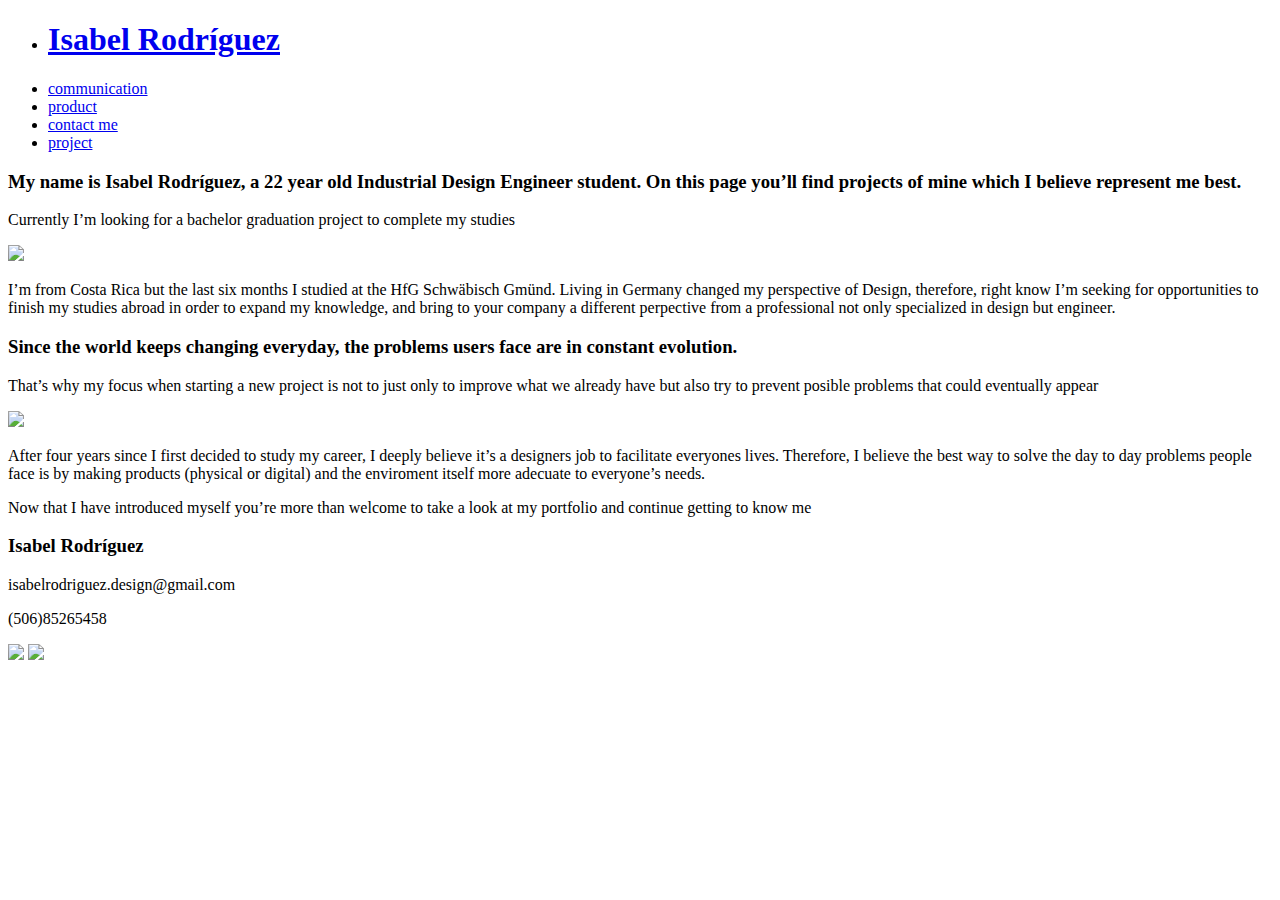
==== index.html @ dc664c06 "cree las paginas" ====
<!DOCTYPE html>
<html lang="en">
  <head>
    <meta charset="UTF-8" />
    <meta http-equiv="X-UA-Compatible" content="IE=edge" />
    <meta name="viewport" content="width=device-width, initial-scale=1.0" />
    <link rel="stylesheet" href="css/style.css" />
    <link
      href="https://fonts.googleapis.com/css2?family=Libre+Franklin&family=Nunito&display=swap"
      rel="stylesheet"
    />
    <title>Isabel Rodríguez</title>
  </head>
  <body>
    <header class="header_box">
      <nav class="header_box">
        <ul>
          <li>
            <a href="index.html"><h1>Isabel Rodríguez</h1></a>
          </li>
          <li>
            <a href="pages/communication.html"><span>communication</span></a>
          </li>
          <li>
            <a href="pages/product.html"><span>product</span></a>
          </li>
          <li>
            <a href="pages/contactme.html"><span>contact me</span></a>
          </li>
          <li>
            <a href="pages/project.html"><span>project</span></a>
          </li>
        </ul>
      </nav>
    </header>
    <main>
      <section class="introduction_box">
        <h3 class="introduction_h2">
          My name is Isabel Rodríguez, a 22 year old Industrial Design Engineer
          student. On this page you’ll find projects of mine which I believe
          represent me best.
        </h3>
        <p class="introduction_p">
          Currently I’m looking for a bachelor graduation project to complete my
          studies
        </p>
      </section>
      <div class="section_a_box">
        <section class="image_a">
          <img src="imagenes/foto_berlin.jpg" class="foto_paisaje1" />
        </section>
        <section>
          <p>
            I’m from Costa Rica but the last six months I studied at the HfG
            Schwäbisch Gmünd. Living in Germany changed my perspective of
            Design, therefore, right know I’m seeking for opportunities to
            finish my studies abroad in order to expand my knowledge, and bring
            to your company a different perpective from a professional not only
            specialized in design but engineer.
          </p>
        </section>
      </div>
      <div class="section_b_box">
        <section>
          <h3>
            Since the world keeps changing everyday, the problems users face are
            in constant evolution.
          </h3>
          <p>
            That’s why my focus when starting a new project is not to just only
            to improve what we already have but also try to prevent posible
            problems that could eventually appear
          </p>
        </section>
      </div>
      <div class="section_c_box">
        <section class="image_c">
          <img src="imagenes/foto_paisaje.JPG" class="foto_paisaje2" />
        </section>
        <section>
          <p>
            After four years since I first decided to study my career, I deeply
            believe it’s a designers job to facilitate everyones lives.
            Therefore, I believe the best way to solve the day to day problems
            people face is by making products (physical or digital) and the
            enviroment itself more adecuate to everyone’s needs.
          </p>
        </section>
        <section>
          <p>
            Now that I have introduced myself you’re more than welcome to take a
            look at my portfolio and continue getting to know me
          </p>
        </section>
      </div>
    </main>
    <footer>
      <div class="footer_box">
        <h3>Isabel Rodríguez</h3>
        <p>isabelrodriguez.design@gmail.com</p>
        <p>(506)85265458</p>
        <section>
          <img src="imagenes/instalogo.png" class="img_footer" />
          <img src="imagenes/linkedin.png" class="img_footer" />
        </section>
      </div>
    </footer>
  </body>
</html>
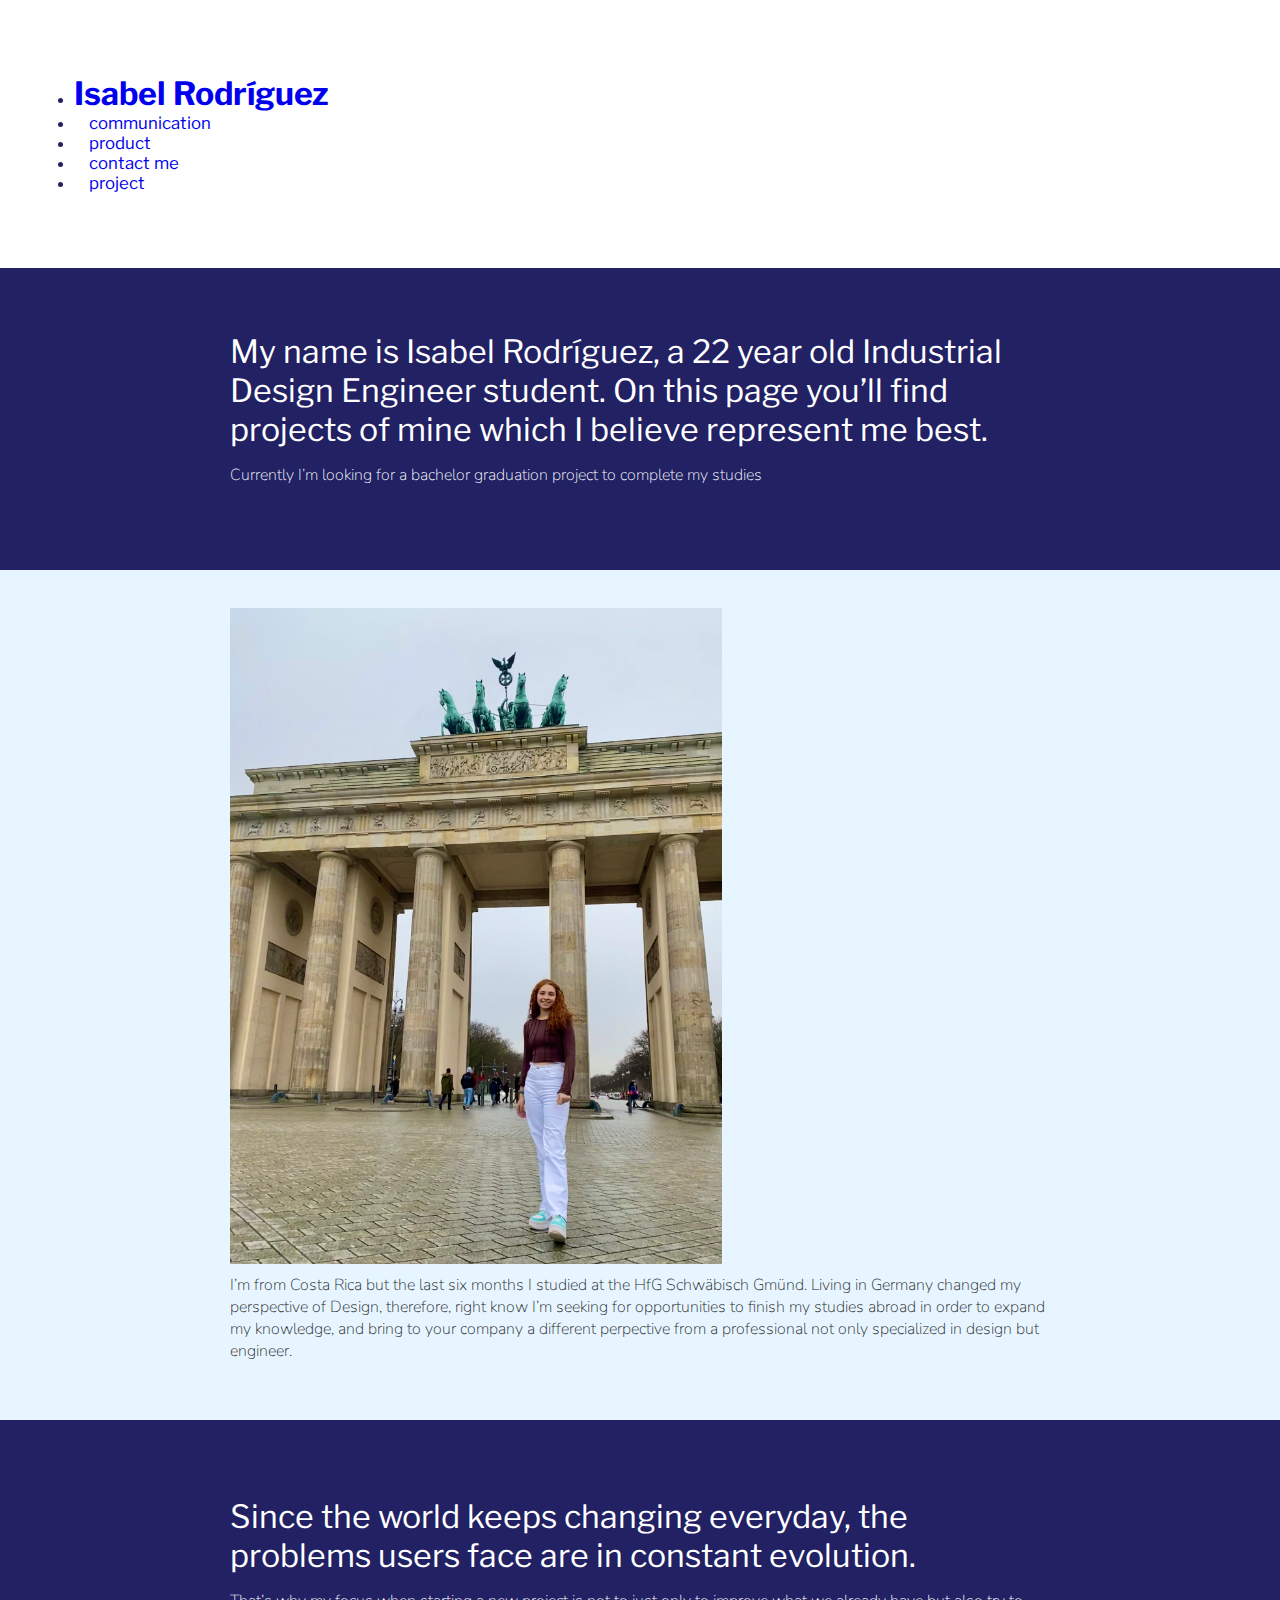
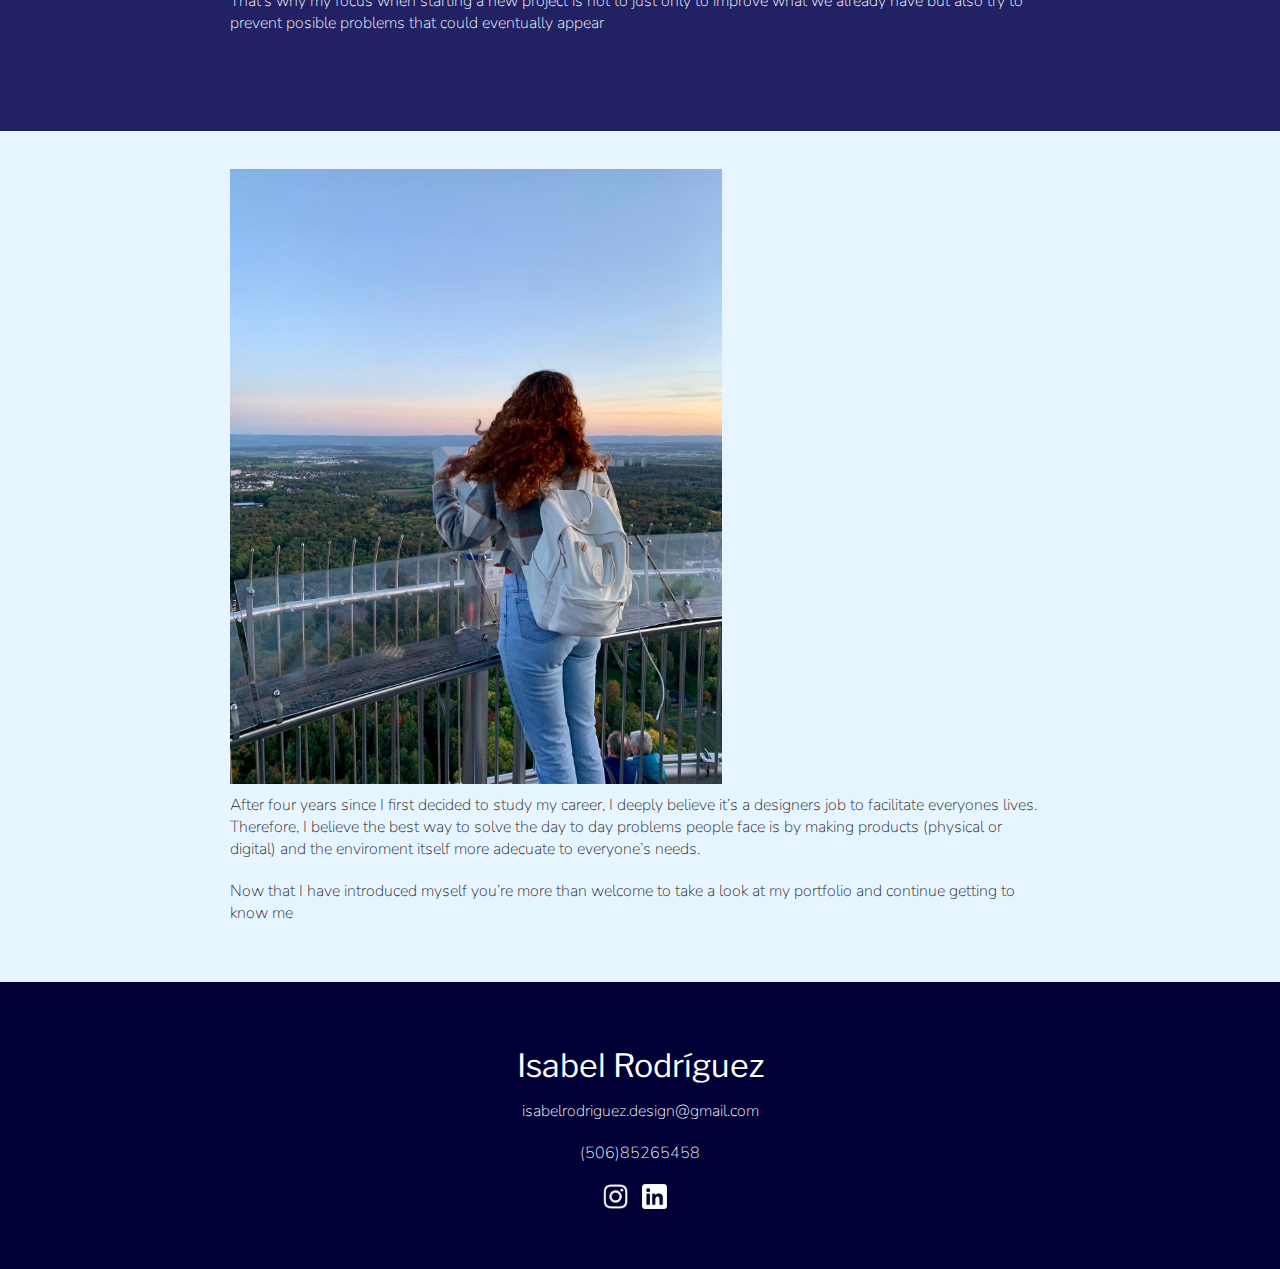
==== commit 20bb97cb: "agregue css e inicialice bootstrap" ====
--- a/index.html
+++ b/index.html
@@ -5,6 +5,12 @@
     <meta http-equiv="X-UA-Compatible" content="IE=edge" />
     <meta name="viewport" content="width=device-width, initial-scale=1.0" />
     <link rel="stylesheet" href="css/style.css" />
+    <link
+      href="https://cdn.jsdelivr.net/npm/bootstrap@5.3.0-alpha3/dist/css/bootstrap.min.css"
+      rel="stylesheet"
+      integrity="sha384-KK94CHFLLe+nY2dmCWGMq91rCGa5gtU4mk92HdvYe+M/SXH301p5ILy+dN9+nJOZ"
+      crossorigin="anonymous"
+    />
     <link
       href="https://fonts.googleapis.com/css2?family=Libre+Franklin&family=Nunito&display=swap"
       rel="stylesheet"
@@ -105,5 +111,10 @@
         </section>
       </div>
     </footer>
+    <script
+      src="https://cdn.jsdelivr.net/npm/bootstrap@5.3.0-alpha3/dist/js/bootstrap.bundle.min.js"
+      integrity="sha384-ENjdO4Dr2bkBIFxQpeoTz1HIcje39Wm4jDKdf19U8gI4ddQ3GYNS7NTKfAdVQSZe"
+      crossorigin="anonymous"
+    ></script>
   </body>
 </html>
--- a/css/style.css
+++ b/css/style.css
@@ -0,0 +1,189 @@
+* {
+  margin: 0px;
+  padding: 0;
+}
+
+.header_box {
+  background-color: rgb(255, 255, 255);
+  display: flex;
+
+  margin: 1%;
+  padding: 2%;
+  color: rgb(33, 33, 100);
+}
+
+.introduction_box {
+  color: rgb(255, 255, 255);
+  padding-top: 5%;
+  padding-bottom: 5%;
+  padding-right: 18%;
+  padding-left: 18%;
+  background-color: rgb(33, 33, 100);
+}
+
+.section_a_box {
+  background-color: rgb(230, 245, 255);
+  color: rgb(36, 36, 36);
+  padding-top: 3%;
+  padding-bottom: 3%;
+  padding-left: 18%;
+  padding-right: 18%;
+  display: flex;
+  justify-content: space-around;
+  flex-wrap: wrap;
+}
+
+.image_a {
+  display: flex;
+  flex-wrap: nowrap;
+}
+.section_b_box {
+  background-color: rgb(33, 33, 100);
+  color: white;
+  padding-top: 6%;
+  padding-bottom: 6%;
+  padding-left: 18%;
+  padding-right: 18%;
+}
+
+.image_c {
+  display: flex;
+  flex-wrap: nowrap;
+}
+
+.section_c_box {
+  background-color: rgb(230, 245, 255);
+  color: rgb(36, 36, 36);
+  padding-top: 3%;
+  padding-bottom: 3%;
+  padding-left: 18%;
+  padding-right: 18%;
+}
+
+h1 {
+  display: inline-block;
+  font-size: 200%;
+  margin-right: 750px;
+  font-family: "Libre Franklin", sans-serif;
+}
+
+body {
+  text-align: left;
+}
+
+h2 {
+  font-weight: 800;
+  font-size: 270%;
+  margin-bottom: 10px;
+  font-family: "Libre Franklin", sans-serif;
+}
+
+h3 {
+  font-size: 200%;
+  text-align: left;
+  font-family: "Libre Franklin", sans-serif;
+  font-weight: 400;
+  margin-bottom: 15px;
+}
+
+h4 {
+  text-align: left;
+  font-family: "Nunito", sans-serif;
+  font-weight: 300;
+  font-size: 120%;
+}
+
+span {
+  text-align: right;
+  display: inline-block;
+  font-family: "Libre Franklin", sans-serif;
+  margin-left: 15px;
+  font-size: 105%;
+}
+
+h6 {
+  text-align: left;
+  display: inline-block;
+  font-family: "Libre Franklin", sans-serif;
+  font-size: 105%;
+  font-weight: 200;
+  margin-left: 10px;
+  margin-bottom: 15px;
+  margin-top: 15px;
+}
+
+.foto_paisaje1 {
+  max-width: 60%;
+  margin-bottom: 10px;
+}
+
+.foto_paisaje2 {
+  max-width: 60%;
+  margin-bottom: 10px;
+}
+
+p {
+  font-size: 100%;
+  font-weight: 200;
+  font-family: "Nunito", sans-serif;
+  margin-bottom: 20px;
+}
+
+.img_box {
+  display: flex;
+  flex-direction: row;
+  justify-content: space-around;
+  flex-wrap: wrap;
+}
+
+.img_comunication {
+  width: 600px;
+  height: 500px;
+}
+
+.img_product {
+  width: 600px;
+  height: 380px;
+}
+
+.img_project {
+  width: 600px;
+  height: 500px;
+}
+
+.img_footer {
+  width: 25px;
+  height: 25px;
+  display: inline-block;
+  margin-bottom: 30px;
+  margin-right: 10px;
+}
+
+.footer_box {
+  color: rgb(255, 255, 255);
+  display: flex;
+  align-items: center;
+  flex-direction: column;
+  background-color: rgb(0, 0, 55);
+  padding-top: 5%;
+  padding-bottom: 2%;
+}
+
+.title_box {
+  color: rgb(255, 255, 255);
+  padding-top: 100px;
+  padding-bottom: 100px;
+  padding-right: 300px;
+  padding-left: 300px;
+  background-color: rgb(33, 33, 100);
+}
+
+.form_box {
+  background-color: rgb(230, 245, 255);
+  padding-left: 300px;
+  padding-right: 300px;
+  padding-bottom: 50px;
+  padding-top: 50px;
+  color: rgb(36, 36, 36);
+  font-family: "Libre Franklin", sans-serif;
+}
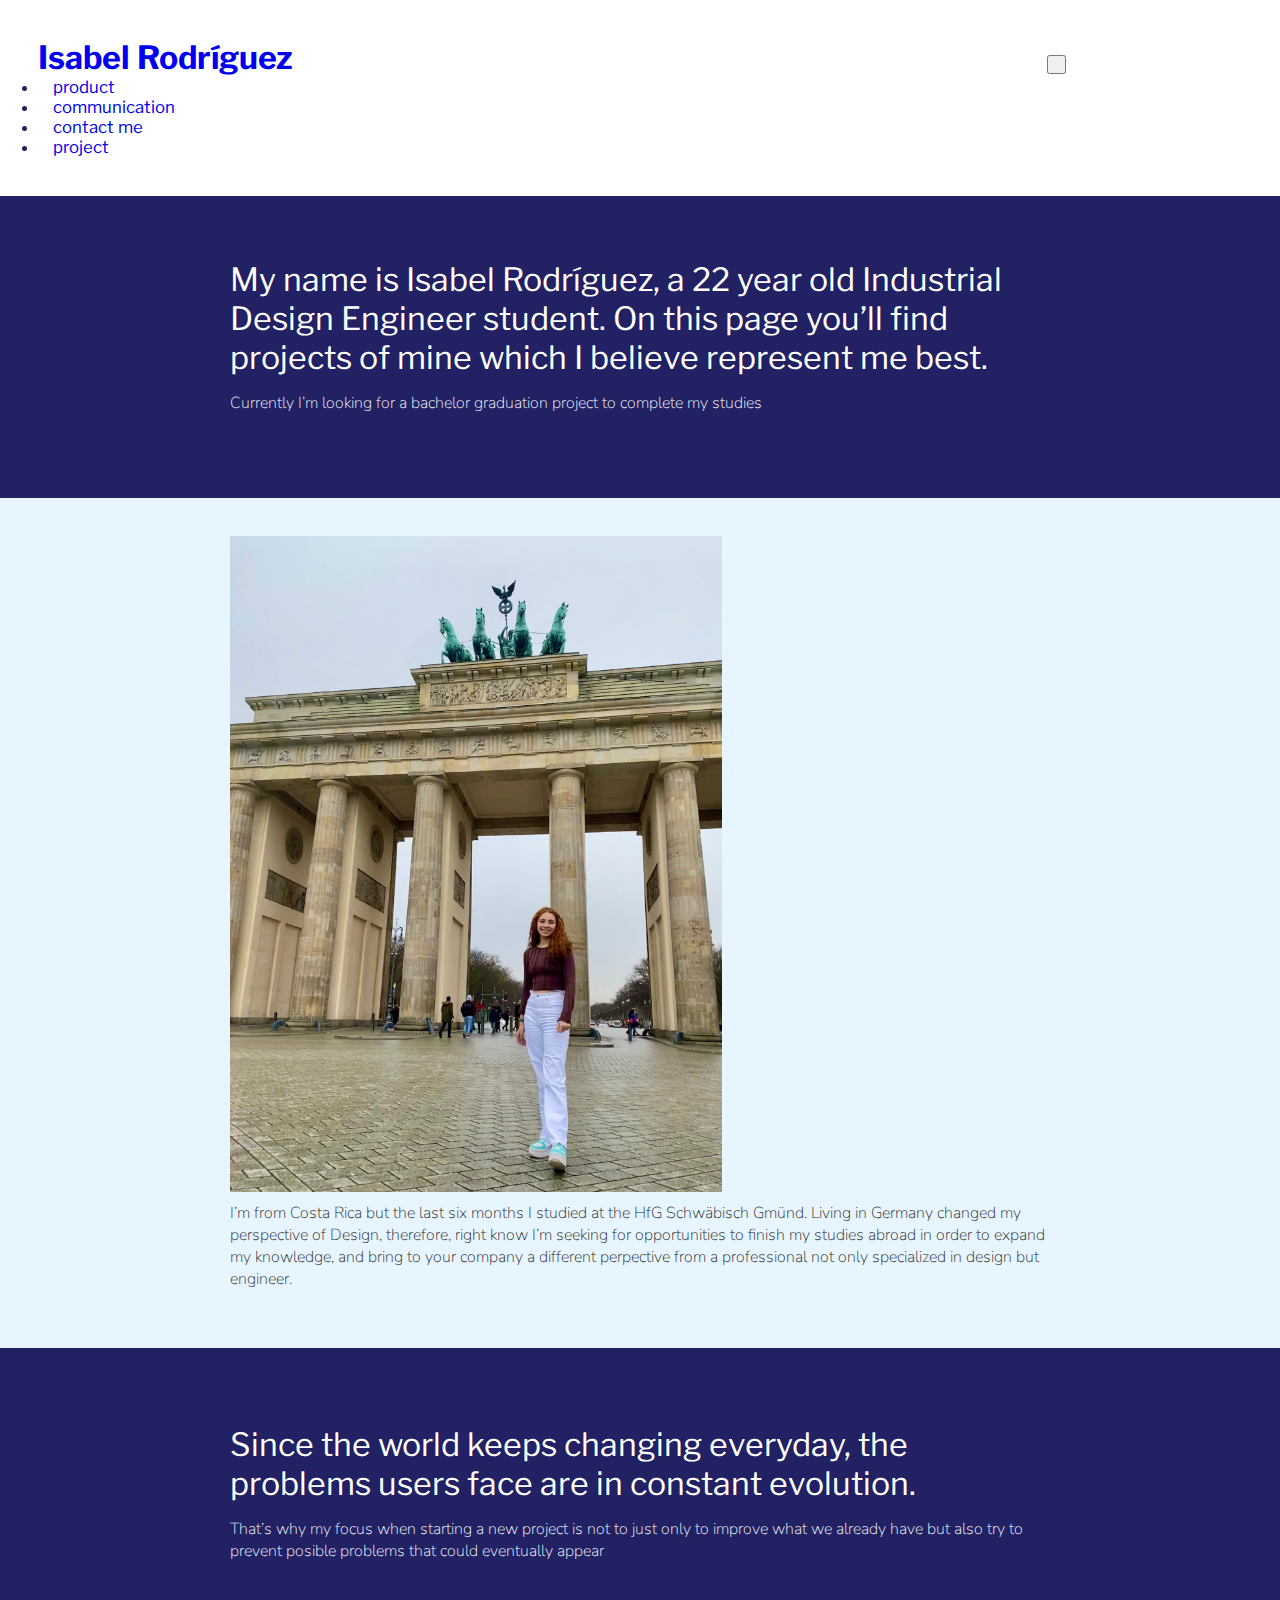
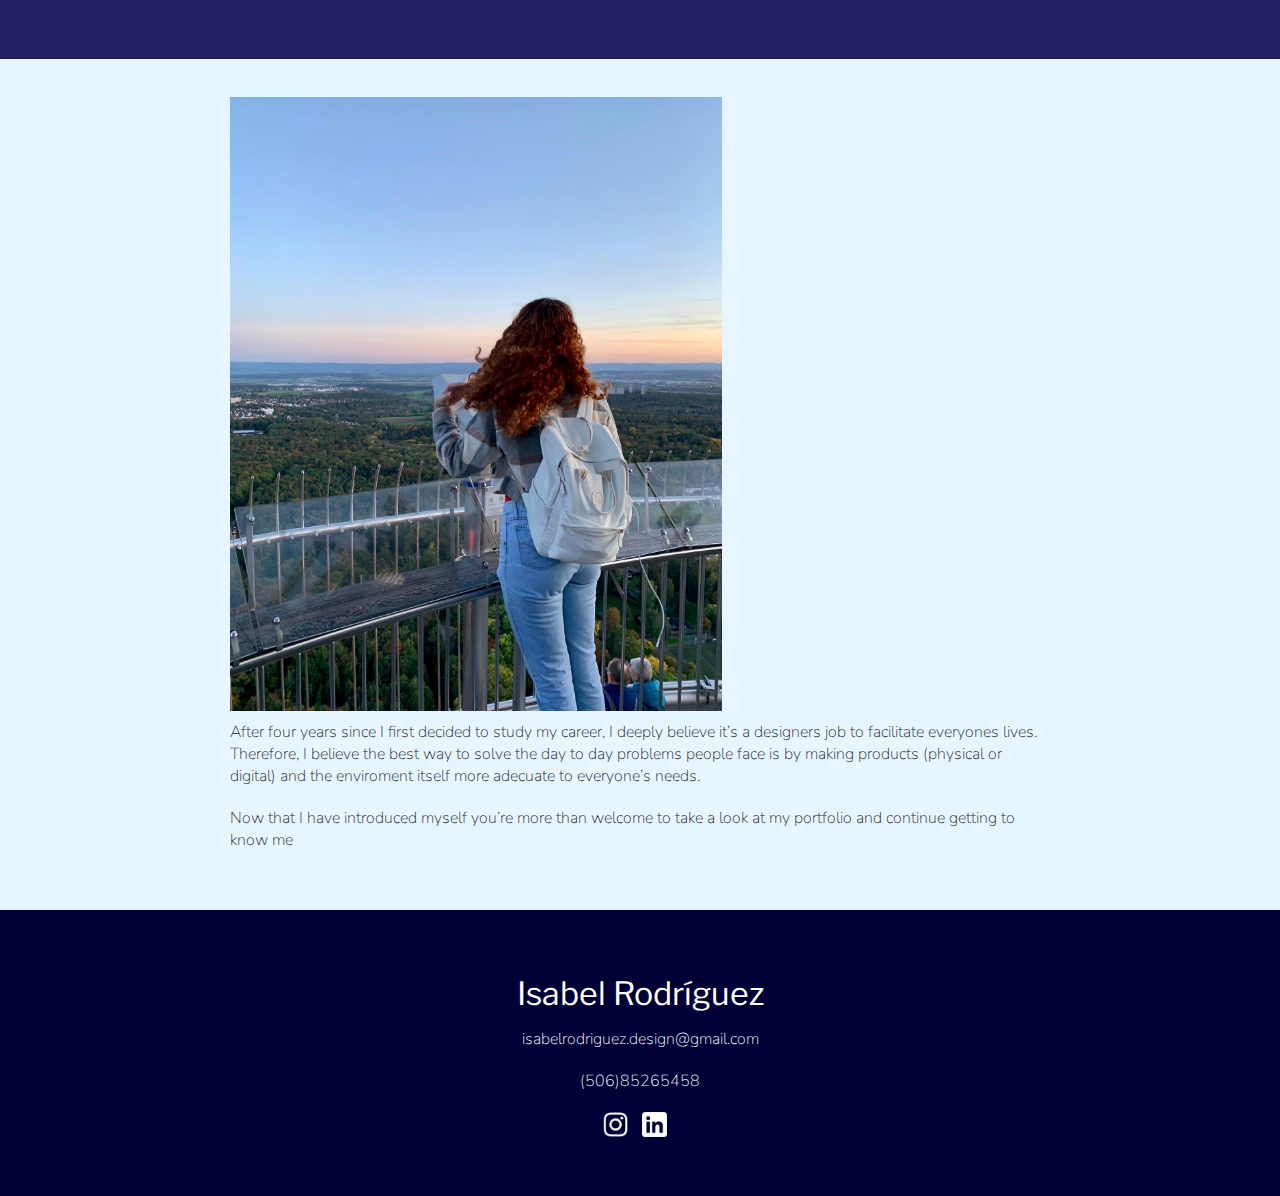
==== commit 42a5fa11: "cree navbar" ====
--- a/index.html
+++ b/index.html
@@ -19,24 +19,47 @@
   </head>
   <body>
     <header class="header_box">
-      <nav class="header_box">
-        <ul>
-          <li>
-            <a href="index.html"><h1>Isabel Rodríguez</h1></a>
-          </li>
-          <li>
-            <a href="pages/communication.html"><span>communication</span></a>
-          </li>
-          <li>
-            <a href="pages/product.html"><span>product</span></a>
-          </li>
-          <li>
-            <a href="pages/contactme.html"><span>contact me</span></a>
-          </li>
-          <li>
-            <a href="pages/project.html"><span>project</span></a>
-          </li>
-        </ul>
+      <nav class="navbar navbar-expand-lg bg-body-tertiary">
+        <div class="container-fluid">
+          <a class="navbar-brand" href="index.html"
+            ><h1>Isabel Rodríguez</h1></a
+          >
+          <button
+            class="navbar-toggler"
+            type="button"
+            data-bs-toggle="collapse"
+            data-bs-target="#navbarSupportedContent"
+            aria-controls="navbarSupportedContent"
+            aria-expanded="false"
+            aria-label="Toggle navigation"
+          >
+            <span class="navbar-toggler-icon"></span>
+          </button>
+          <div class="collapse navbar-collapse" id="navbarSupportedContent">
+            <ul class="navbar-nav me-auto mb-2 mb-lg-0">
+              <li class="nav-item">
+                <a class="nav-link" href="pages/product.html"
+                  ><span>product</span></a
+                >
+              </li>
+              <li class="nav-item">
+                <a class="nav-link" href="pages/communication.html"
+                  ><span>communication</span></a
+                >
+              </li>
+              <li class="nav-item">
+                <a class="nav-link" href="pages/contactme.html"
+                  ><span>contact me</span></a
+                >
+              </li>
+              <li class="nav-item">
+                <a class="nav-link" href="pages/project.html"
+                  ><span>project</span></a
+                >
+              </li>
+            </ul>
+          </div>
+        </div>
       </nav>
     </header>
     <main>
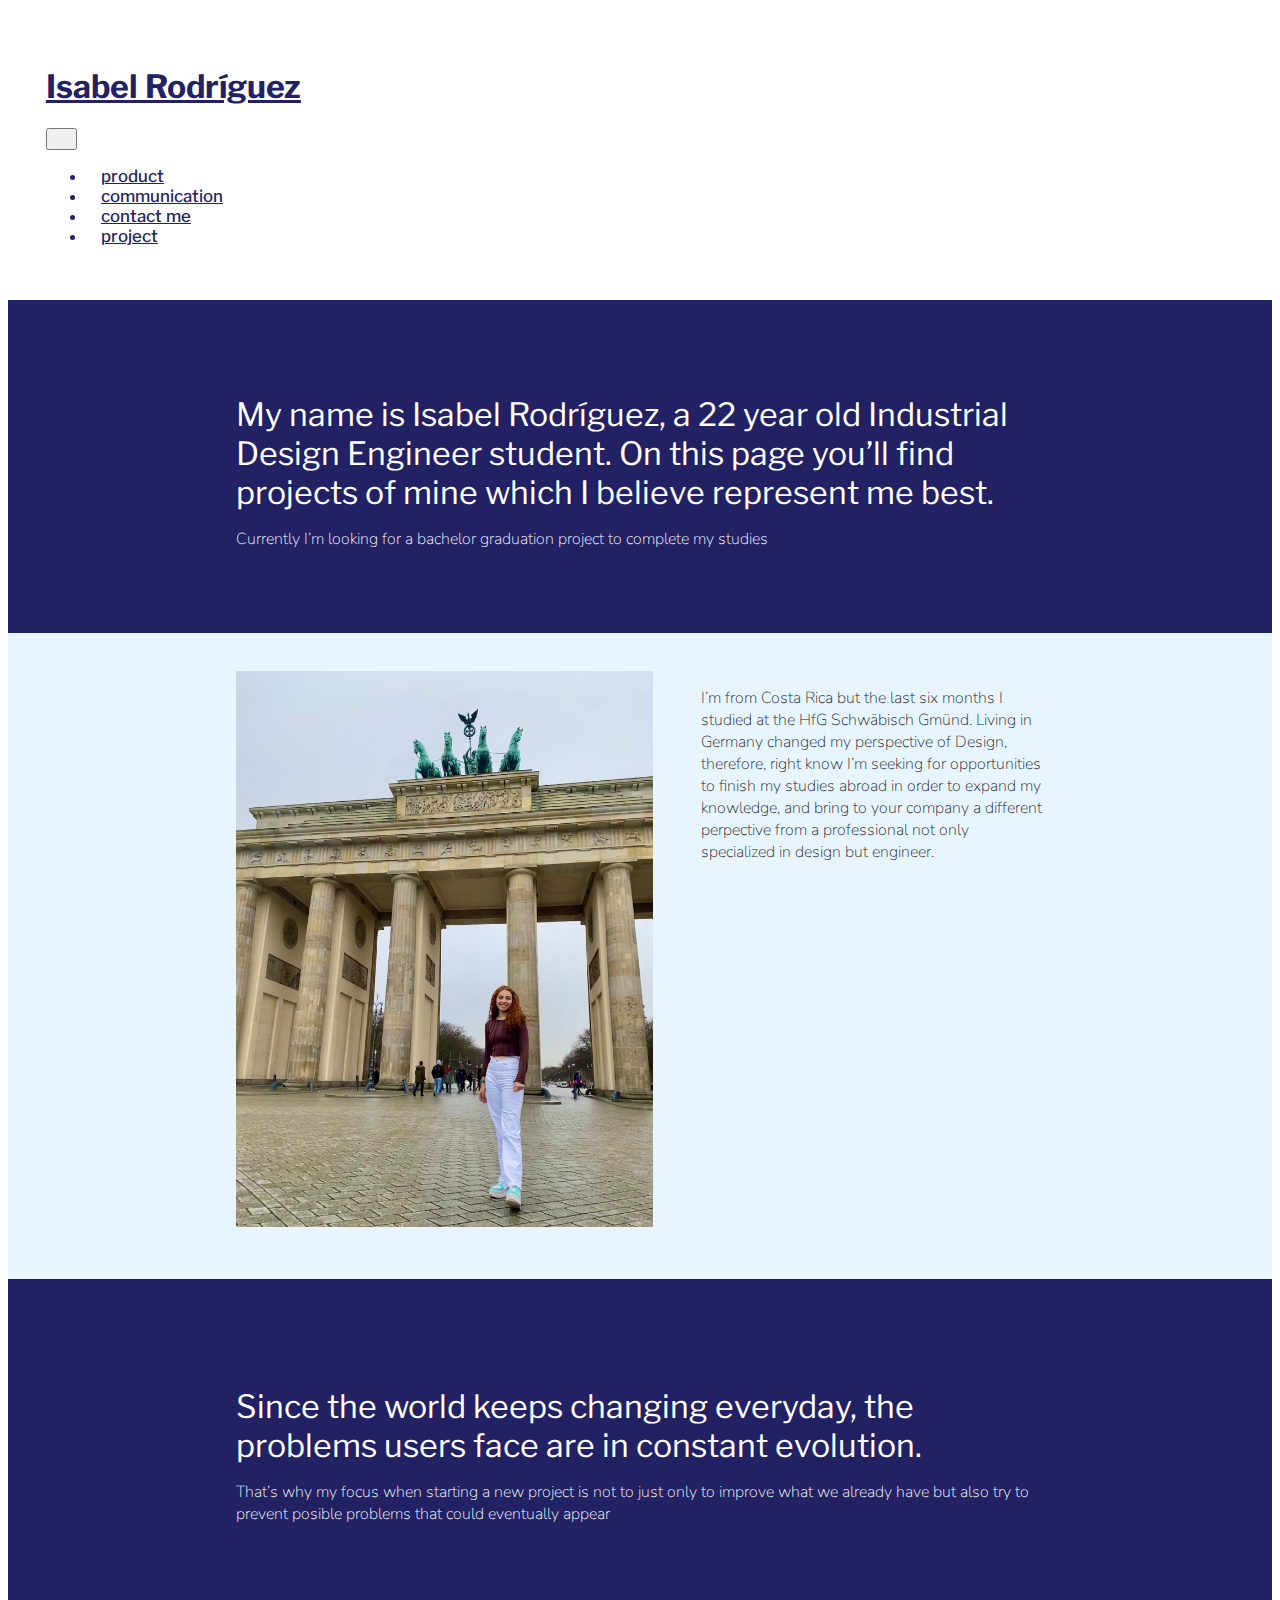
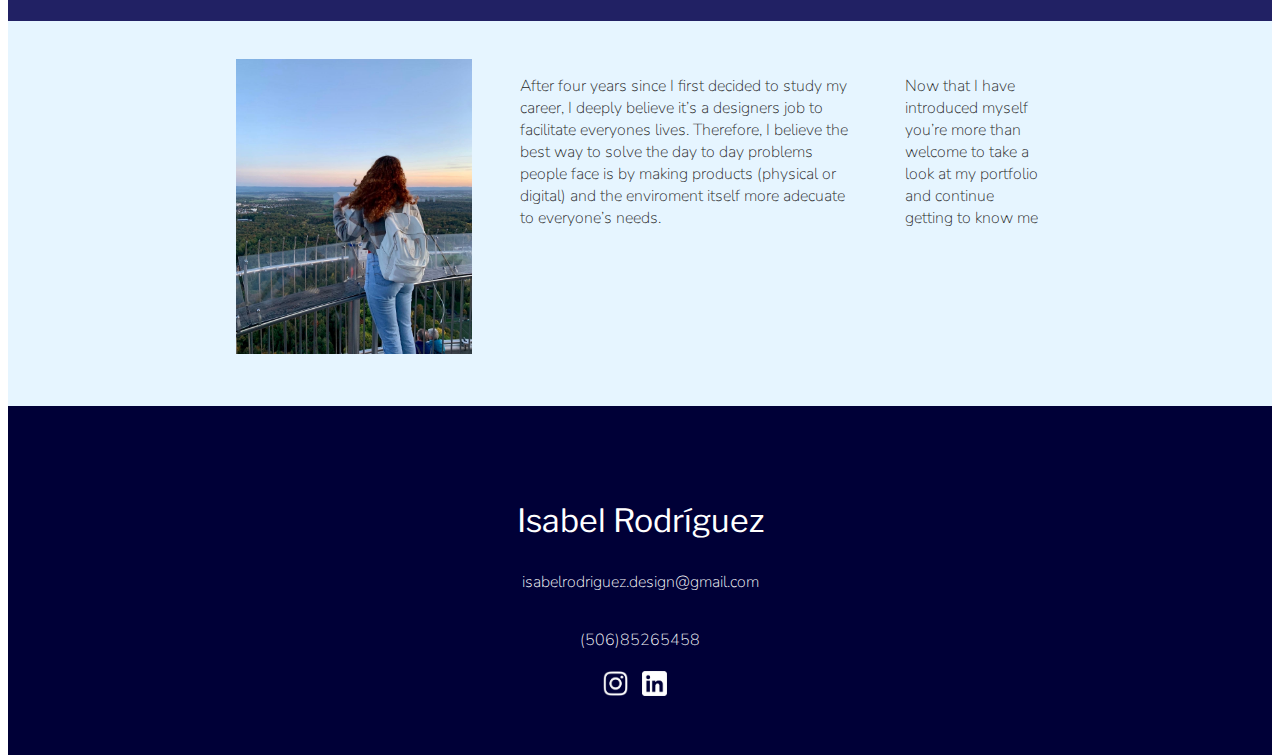
==== commit 8647675d: "primer avance landing page responsive" ====
--- a/index.html
+++ b/index.html
@@ -4,24 +4,24 @@
     <meta charset="UTF-8" />
     <meta http-equiv="X-UA-Compatible" content="IE=edge" />
     <meta name="viewport" content="width=device-width, initial-scale=1.0" />
-    <link rel="stylesheet" href="css/style.css" />
     <link
       href="https://cdn.jsdelivr.net/npm/bootstrap@5.3.0-alpha3/dist/css/bootstrap.min.css"
       rel="stylesheet"
       integrity="sha384-KK94CHFLLe+nY2dmCWGMq91rCGa5gtU4mk92HdvYe+M/SXH301p5ILy+dN9+nJOZ"
       crossorigin="anonymous"
     />
+    <link rel="stylesheet" href="css/style.css" />
     <link
       href="https://fonts.googleapis.com/css2?family=Libre+Franklin&family=Nunito&display=swap"
       rel="stylesheet"
     />
     <title>Isabel Rodríguez</title>
   </head>
-  <body>
-    <header class="header_box">
-      <nav class="navbar navbar-expand-lg bg-body-tertiary">
+  <body class="layout">
+    <header class="header__box">
+      <nav class="navbar navbar-expand-lg">
         <div class="container-fluid">
-          <a class="navbar-brand" href="index.html"
+          <a class="navbar-brand navbar-elem" href="index.html"
             ><h1>Isabel Rodríguez</h1></a
           >
           <button
@@ -38,22 +38,22 @@
           <div class="collapse navbar-collapse" id="navbarSupportedContent">
             <ul class="navbar-nav me-auto mb-2 mb-lg-0">
               <li class="nav-item">
-                <a class="nav-link" href="pages/product.html"
+                <a class="nav-link navbar-elem" href="pages/product.html"
                   ><span>product</span></a
                 >
               </li>
               <li class="nav-item">
-                <a class="nav-link" href="pages/communication.html"
+                <a class="nav-link navbar-elem" href="pages/communication.html"
                   ><span>communication</span></a
                 >
               </li>
               <li class="nav-item">
-                <a class="nav-link" href="pages/contactme.html"
+                <a class="nav-link navbar-elem" href="pages/contactme.html"
                   ><span>contact me</span></a
                 >
               </li>
               <li class="nav-item">
-                <a class="nav-link" href="pages/project.html"
+                <a class="nav-link navbar-elem" href="pages/project.html"
                   ><span>project</span></a
                 >
               </li>
@@ -62,7 +62,7 @@
         </div>
       </nav>
     </header>
-    <main>
+    <main class="main_box">
       <section class="introduction_box">
         <h3 class="introduction_h2">
           My name is Isabel Rodríguez, a 22 year old Industrial Design Engineer
@@ -75,10 +75,8 @@
         </p>
       </section>
       <div class="section_a_box">
-        <section class="image_a">
-          <img src="imagenes/foto_berlin.jpg" class="foto_paisaje1" />
-        </section>
-        <section>
+        <div><img src="imagenes/foto_berlin.jpg" class="foto_paisaje1" /></div>
+        <div>
           <p>
             I’m from Costa Rica but the last six months I studied at the HfG
             Schwäbisch Gmünd. Living in Germany changed my perspective of
@@ -87,7 +85,7 @@
             to your company a different perpective from a professional not only
             specialized in design but engineer.
           </p>
-        </section>
+        </div>
       </div>
       <div class="section_b_box">
         <section>
@@ -123,16 +121,14 @@
         </section>
       </div>
     </main>
-    <footer>
-      <div class="footer_box">
-        <h3>Isabel Rodríguez</h3>
-        <p>isabelrodriguez.design@gmail.com</p>
-        <p>(506)85265458</p>
-        <section>
-          <img src="imagenes/instalogo.png" class="img_footer" />
-          <img src="imagenes/linkedin.png" class="img_footer" />
-        </section>
-      </div>
+    <footer class="footer__box">
+      <h3>Isabel Rodríguez</h3>
+      <p>isabelrodriguez.design@gmail.com</p>
+      <p>(506)85265458</p>
+      <section>
+        <img src="imagenes/instalogo.png" class="img_footer" />
+        <img src="imagenes/linkedin.png" class="img_footer" />
+      </section>
     </footer>
     <script
       src="https://cdn.jsdelivr.net/npm/bootstrap@5.3.0-alpha3/dist/js/bootstrap.bundle.min.js"
--- a/css/style.css
+++ b/css/style.css
@@ -1,16 +1,50 @@
-* {
-  margin: 0px;
-  padding: 0;
-}
-
-.header_box {
+/*DEFINIENDO EL LAYOUT GENERAL*/
+
+.layout {
+  display: grid;
+  height: 100vh;
+  grid-template-columns: 1fr;
+  grid-template-rows: repeat(3, 1fr);
+  grid-template-areas:
+    "header"
+    "main"
+    "footer";
+}
+
+.header__box {
+  grid-area: header;
+  justify-content: left;
+  align-content: center;
   background-color: rgb(255, 255, 255);
-  display: flex;
-
+  color: rgb(33, 33, 100);
   margin: 1%;
   padding: 2%;
+}
+
+.main__box {
+  grid-area: main;
+}
+
+.footer__box {
+  grid-area: footer;
+  color: rgb(255, 255, 255);
+  background-color: rgb(0, 0, 55);
+  padding-top: 5%;
+  padding-bottom: 2%;
+  display: flex;
+  align-items: center;
+  flex-direction: column;
+}
+
+/*EDITANDO ESTILO NAVBAR*/
+
+.navbar-elem {
   color: rgb(33, 33, 100);
-}
+  font-family: "Libre Franklin", sans-serif;
+  font-weight: 500;
+}
+
+/*CARACTERIZANDO LAS SECCIONES DEL MAIN*/
 
 .introduction_box {
   color: rgb(255, 255, 255);
@@ -29,14 +63,9 @@
   padding-left: 18%;
   padding-right: 18%;
   display: flex;
-  justify-content: space-around;
   flex-wrap: wrap;
 }
 
-.image_a {
-  display: flex;
-  flex-wrap: nowrap;
-}
 .section_b_box {
   background-color: rgb(33, 33, 100);
   color: white;
@@ -46,11 +75,6 @@
   padding-right: 18%;
 }
 
-.image_c {
-  display: flex;
-  flex-wrap: nowrap;
-}
-
 .section_c_box {
   background-color: rgb(230, 245, 255);
   color: rgb(36, 36, 36);
@@ -58,13 +82,14 @@
   padding-bottom: 3%;
   padding-left: 18%;
   padding-right: 18%;
-}
+  display: flex;
+  flex-wrap: wrap;
+}
+
+/*ASPECTOS GENERALES*/
 
 h1 {
-  display: inline-block;
   font-size: 200%;
-  margin-right: 750px;
-  font-family: "Libre Franklin", sans-serif;
 }
 
 body {
@@ -80,7 +105,6 @@
 
 h3 {
   font-size: 200%;
-  text-align: left;
   font-family: "Libre Franklin", sans-serif;
   font-weight: 400;
   margin-bottom: 15px;
@@ -95,15 +119,11 @@
 
 span {
   text-align: right;
-  display: inline-block;
-  font-family: "Libre Franklin", sans-serif;
   margin-left: 15px;
   font-size: 105%;
 }
 
 h6 {
-  text-align: left;
-  display: inline-block;
   font-family: "Libre Franklin", sans-serif;
   font-size: 105%;
   font-weight: 200;
@@ -112,21 +132,23 @@
   margin-top: 15px;
 }
 
-.foto_paisaje1 {
-  max-width: 60%;
-  margin-bottom: 10px;
-}
-
-.foto_paisaje2 {
-  max-width: 60%;
-  margin-bottom: 10px;
-}
-
 p {
   font-size: 100%;
   font-weight: 200;
   font-family: "Nunito", sans-serif;
   margin-bottom: 20px;
+}
+
+/*IMAGENES*/
+
+.foto_paisaje1 {
+  max-width: 100%;
+  margin-bottom: 10px;
+}
+
+.foto_paisaje2 {
+  max-width: 100%;
+  margin-bottom: 10px;
 }
 
 .img_box {
@@ -159,15 +181,7 @@
   margin-right: 10px;
 }
 
-.footer_box {
-  color: rgb(255, 255, 255);
-  display: flex;
-  align-items: center;
-  flex-direction: column;
-  background-color: rgb(0, 0, 55);
-  padding-top: 5%;
-  padding-bottom: 2%;
-}
+/*CARACTERIZANDO LAS PAGINAS*/
 
 .title_box {
   color: rgb(255, 255, 255);
@@ -187,3 +201,19 @@
   color: rgb(36, 36, 36);
   font-family: "Libre Franklin", sans-serif;
 }
+
+/*MODIFICACIONES PARA WEB*/
+
+@media (min-width: 768px) {
+  .section_a_box {
+    flex-direction: row;
+    gap: 3rem;
+    flex-wrap: nowrap;
+  }
+
+  .section_c_box {
+    flex-direction: row;
+    gap: 3rem;
+    flex-wrap: nowrap;
+  }
+}
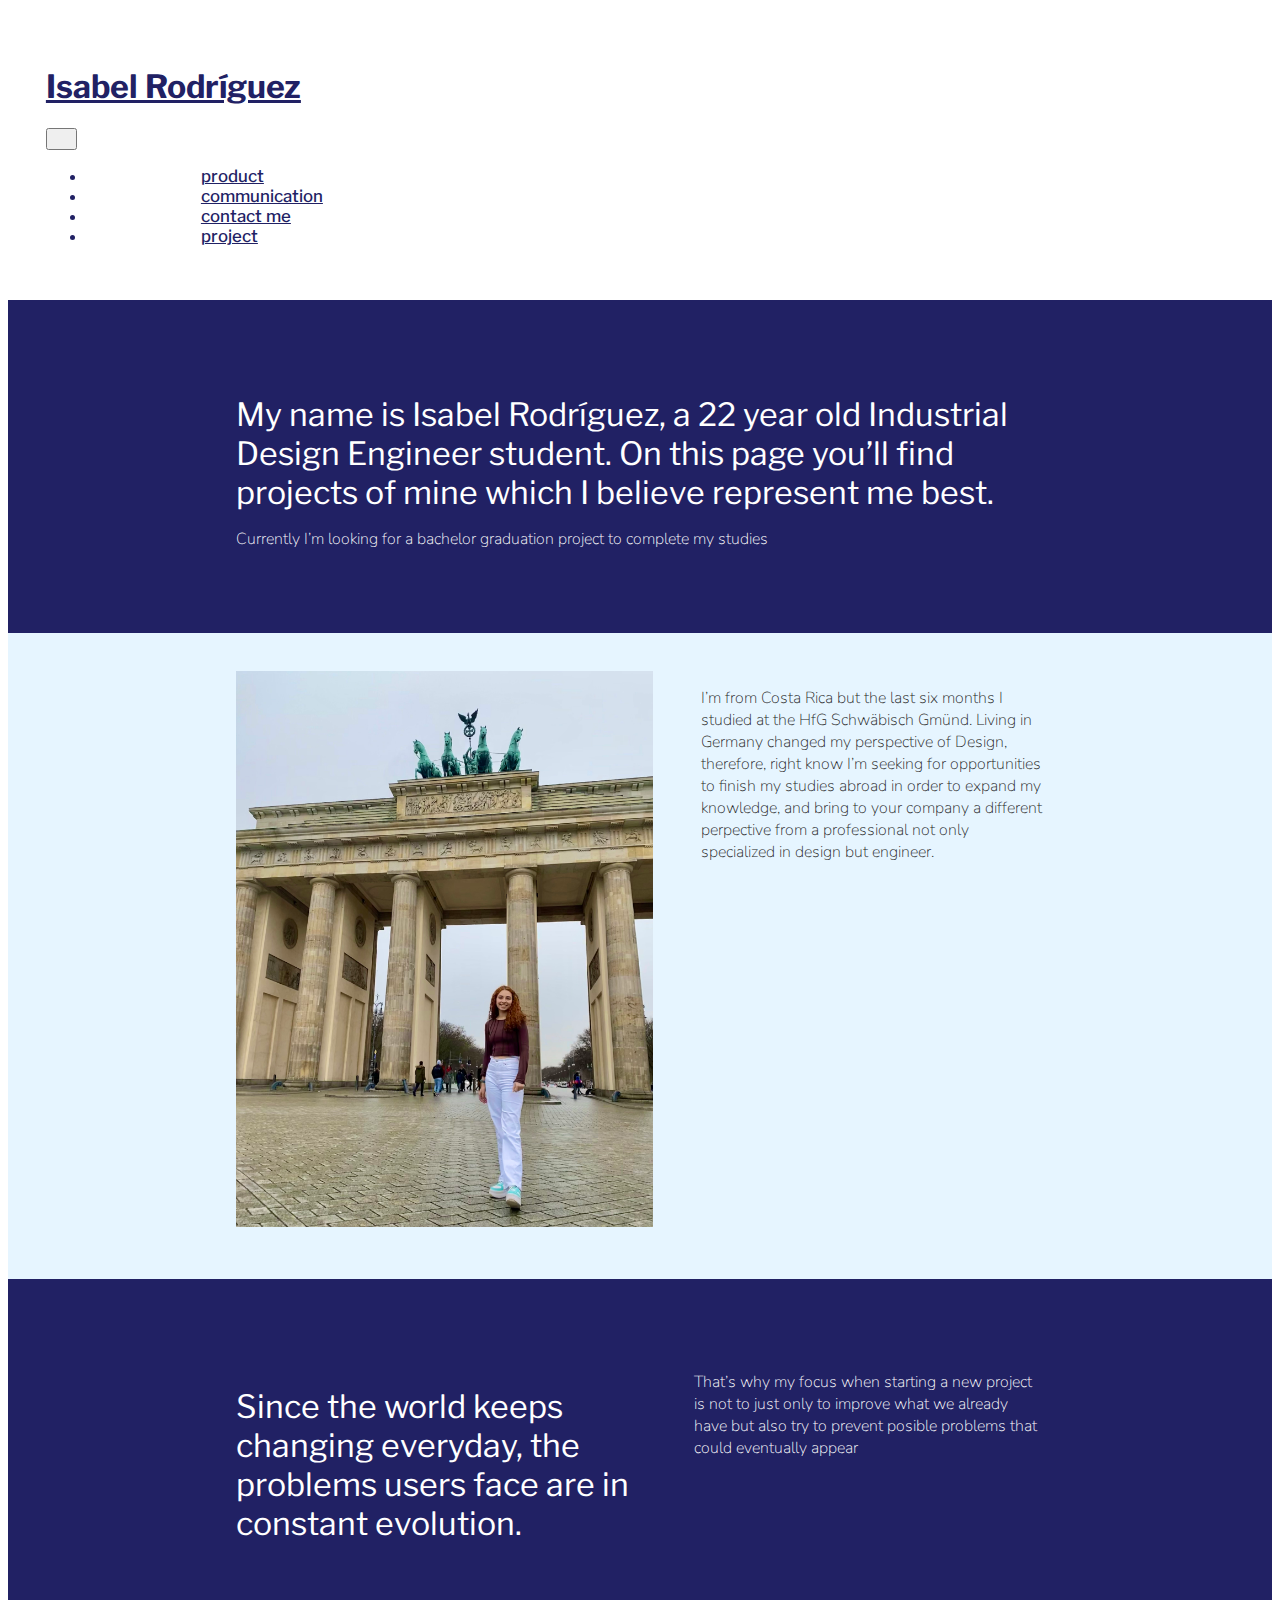
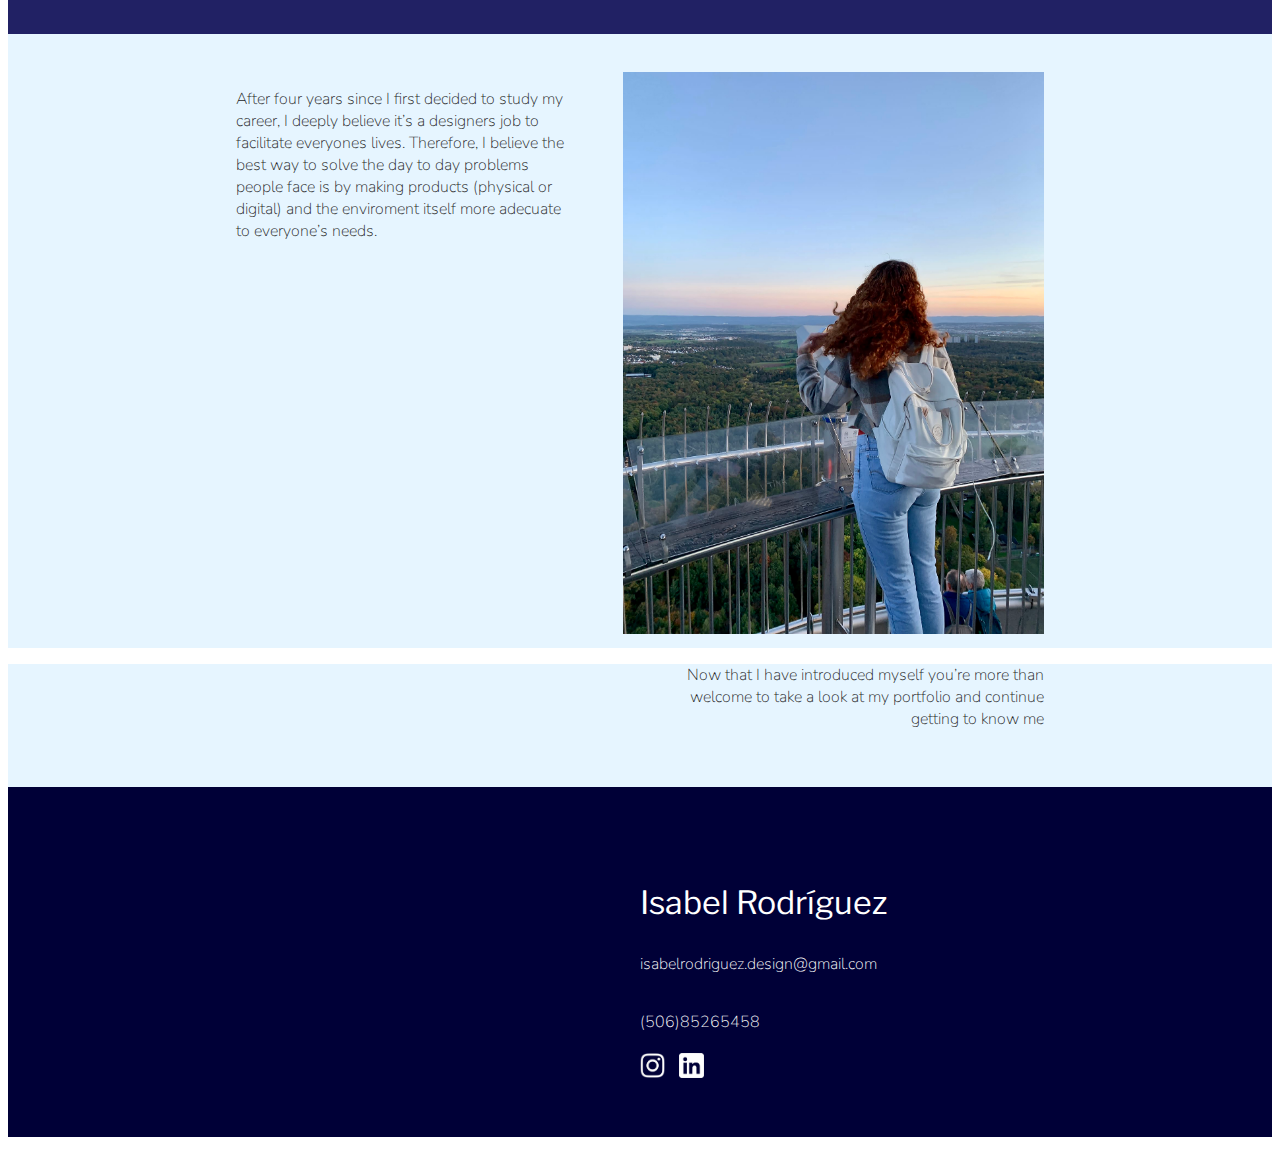
==== commit 217a019c: "landing page responsive lista" ====
--- a/index.html
+++ b/index.html
@@ -19,24 +19,26 @@
   </head>
   <body class="layout">
     <header class="header__box">
-      <nav class="navbar navbar-expand-lg">
-        <div class="container-fluid">
-          <a class="navbar-brand navbar-elem" href="index.html"
-            ><h1>Isabel Rodríguez</h1></a
-          >
-          <button
-            class="navbar-toggler"
-            type="button"
-            data-bs-toggle="collapse"
-            data-bs-target="#navbarSupportedContent"
-            aria-controls="navbarSupportedContent"
-            aria-expanded="false"
-            aria-label="Toggle navigation"
-          >
-            <span class="navbar-toggler-icon"></span>
-          </button>
+      <nav class="navbar navbar-expand-md">
+        <div class="container">
+          <div class="titulo_principal">
+            <a class="navbar-brand navbar-elem" href="index.html"
+              ><h1>Isabel Rodríguez</h1></a
+            >
+            <button
+              class="navbar-toggler"
+              type="button"
+              data-bs-toggle="collapse"
+              data-bs-target="#navbarSupportedContent"
+              aria-controls="navbarSupportedContent"
+              aria-expanded="false"
+              aria-label="Toggle navigation"
+            >
+              <span class="navbar-toggler-icon"></span>
+            </button>
+          </div>
           <div class="collapse navbar-collapse" id="navbarSupportedContent">
-            <ul class="navbar-nav me-auto mb-2 mb-lg-0">
+            <ul class="navbar-nav me-auto mb-2 mb-lg-0 enlaces">
               <li class="nav-item">
                 <a class="nav-link navbar-elem" href="pages/product.html"
                   ><span>product</span></a
@@ -88,22 +90,17 @@
         </div>
       </div>
       <div class="section_b_box">
-        <section>
-          <h3>
-            Since the world keeps changing everyday, the problems users face are
-            in constant evolution.
-          </h3>
-          <p>
-            That’s why my focus when starting a new project is not to just only
-            to improve what we already have but also try to prevent posible
-            problems that could eventually appear
-          </p>
-        </section>
+        <h3>
+          Since the world keeps changing everyday, the problems users face are
+          in constant evolution.
+        </h3>
+        <p>
+          That’s why my focus when starting a new project is not to just only to
+          improve what we already have but also try to prevent posible problems
+          that could eventually appear
+        </p>
       </div>
       <div class="section_c_box">
-        <section class="image_c">
-          <img src="imagenes/foto_paisaje.JPG" class="foto_paisaje2" />
-        </section>
         <section>
           <p>
             After four years since I first decided to study my career, I deeply
@@ -113,13 +110,16 @@
             enviroment itself more adecuate to everyone’s needs.
           </p>
         </section>
-        <section>
-          <p>
-            Now that I have introduced myself you’re more than welcome to take a
-            look at my portfolio and continue getting to know me
-          </p>
+        <section class="image_c">
+          <img src="imagenes/foto_paisaje.JPG" class="foto_paisaje2" />
         </section>
       </div>
+      <section class="section_c_description">
+        <p>
+          Now that I have introduced myself you’re more than welcome to take a
+          look at my portfolio and continue getting to know me
+        </p>
+      </section>
     </main>
     <footer class="footer__box">
       <h3>Isabel Rodríguez</h3>
--- a/css/style.css
+++ b/css/style.css
@@ -13,7 +13,7 @@
 
 .header__box {
   grid-area: header;
-  justify-content: left;
+  justify-content: center;
   align-content: center;
   background-color: rgb(255, 255, 255);
   color: rgb(33, 33, 100);
@@ -73,23 +73,32 @@
   padding-bottom: 6%;
   padding-left: 18%;
   padding-right: 18%;
+  display: flex;
+  flex-wrap: wrap;
 }
 
 .section_c_box {
   background-color: rgb(230, 245, 255);
   color: rgb(36, 36, 36);
   padding-top: 3%;
+  padding-left: 18%;
+  padding-right: 18%;
+  display: flex;
+  flex-wrap: wrap;
+}
+.section_c_description {
+  text-align: left;
+  background-color: rgb(230, 245, 255);
+  color: rgb(36, 36, 36);
   padding-bottom: 3%;
   padding-left: 18%;
   padding-right: 18%;
-  display: flex;
-  flex-wrap: wrap;
 }
 
 /*ASPECTOS GENERALES*/
 
 h1 {
-  font-size: 200%;
+  font-size: 150%;
 }
 
 body {
@@ -98,13 +107,13 @@
 
 h2 {
   font-weight: 800;
-  font-size: 270%;
+  font-size: 140%;
   margin-bottom: 10px;
   font-family: "Libre Franklin", sans-serif;
 }
 
 h3 {
-  font-size: 200%;
+  font-size: 140%;
   font-family: "Libre Franklin", sans-serif;
   font-weight: 400;
   margin-bottom: 15px;
@@ -120,12 +129,12 @@
 span {
   text-align: right;
   margin-left: 15px;
-  font-size: 105%;
+  font-size: 100%;
 }
 
 h6 {
   font-family: "Libre Franklin", sans-serif;
-  font-size: 105%;
+  font-size: 75%;
   font-weight: 200;
   margin-left: 10px;
   margin-bottom: 15px;
@@ -133,7 +142,7 @@
 }
 
 p {
-  font-size: 100%;
+  font-size: 80%;
   font-weight: 200;
   font-family: "Nunito", sans-serif;
   margin-bottom: 20px;
@@ -216,4 +225,57 @@
     gap: 3rem;
     flex-wrap: nowrap;
   }
-}
+
+  .section_b_box {
+    flex-direction: row;
+    gap: 3rem;
+    flex-wrap: nowrap;
+  }
+  .section_c_description {
+    text-align: right;
+    padding-left: 50%;
+  }
+
+  .navbar-elem {
+    margin-left: 10px;
+  }
+
+  .footer__box {
+    align-items: baseline;
+    padding-left: 50%;
+  }
+}
+
+@media (min-width: 1024px) {
+  h1 {
+    font-size: 200%;
+  }
+
+  h2 {
+    font-weight: 800;
+    font-size: 270%;
+  }
+
+  h3 {
+    font-size: 200%;
+  }
+
+  h4 {
+    font-size: 120%;
+  }
+
+  span {
+    font-size: 105%;
+  }
+
+  h6 {
+    font-size: 105%;
+  }
+
+  p {
+    font-size: 100%;
+  }
+  .navbar-elem {
+    margin-left: 100px;
+  }
+}
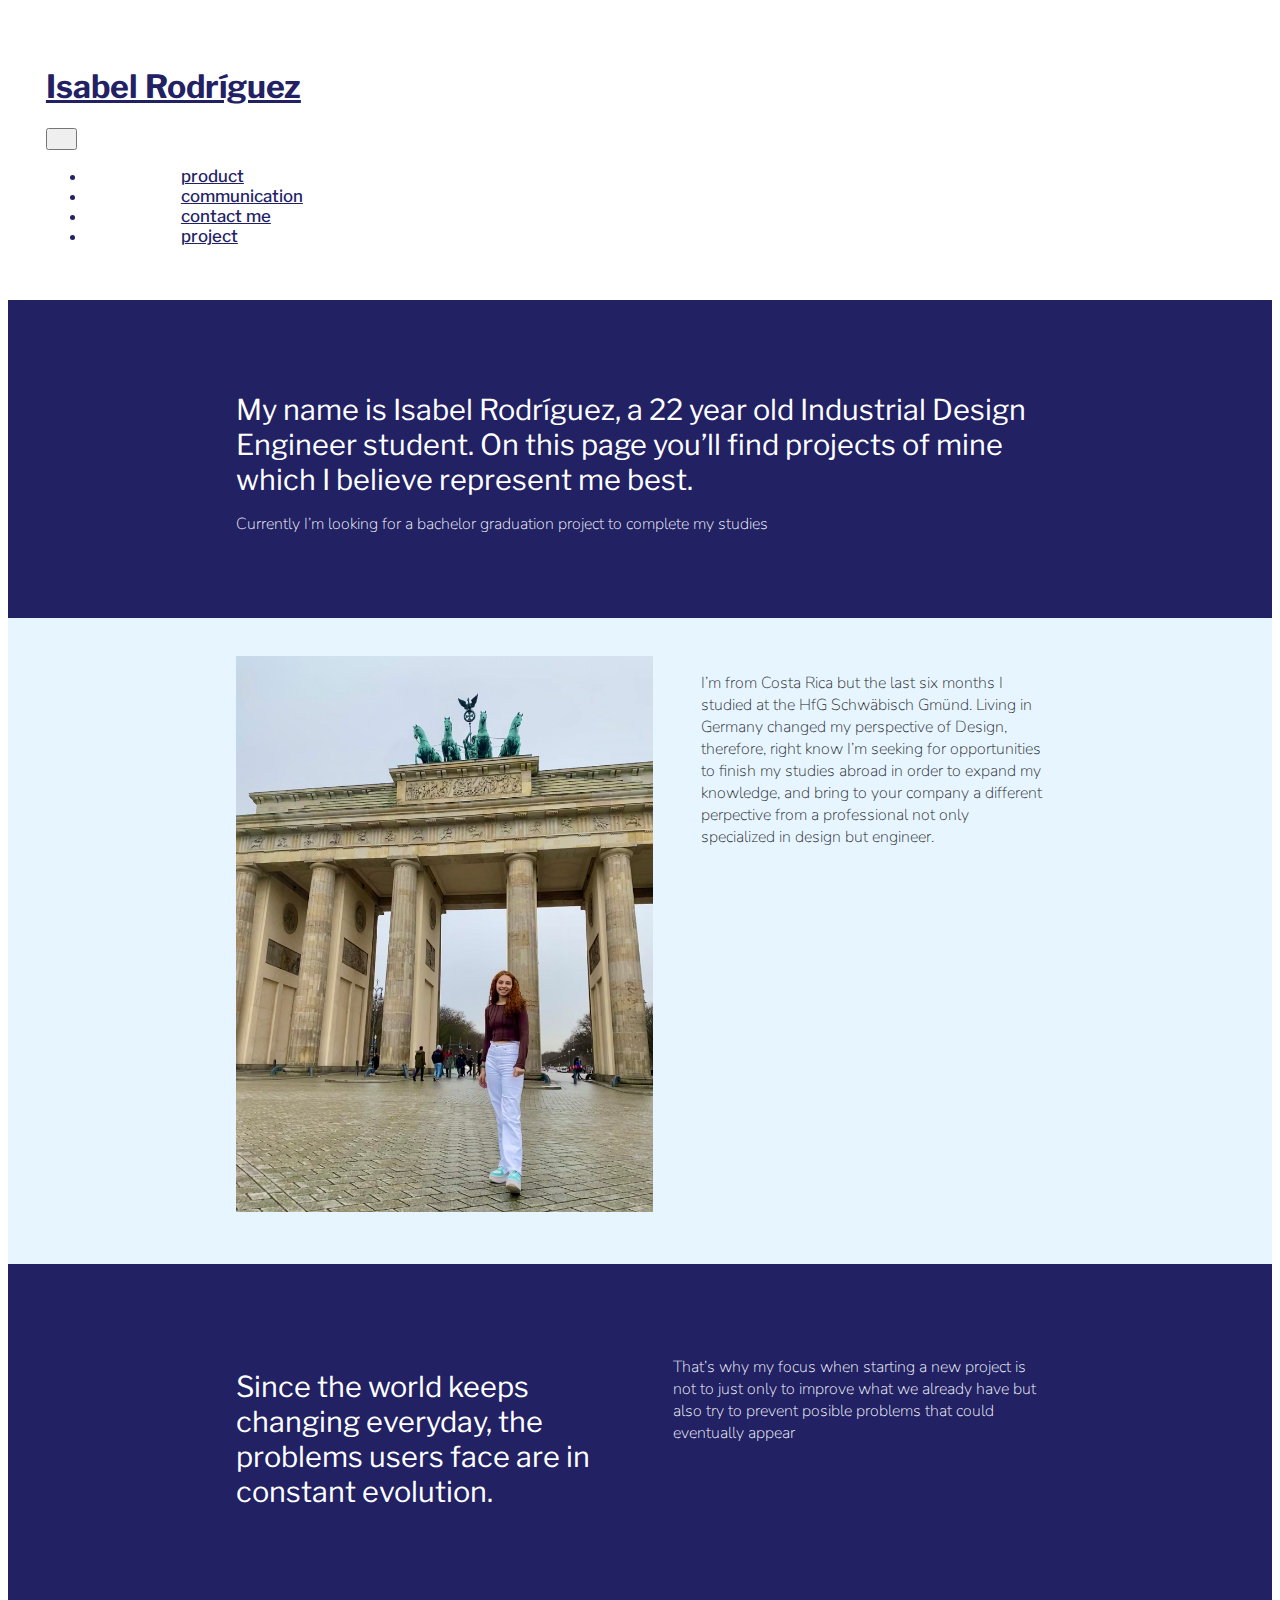
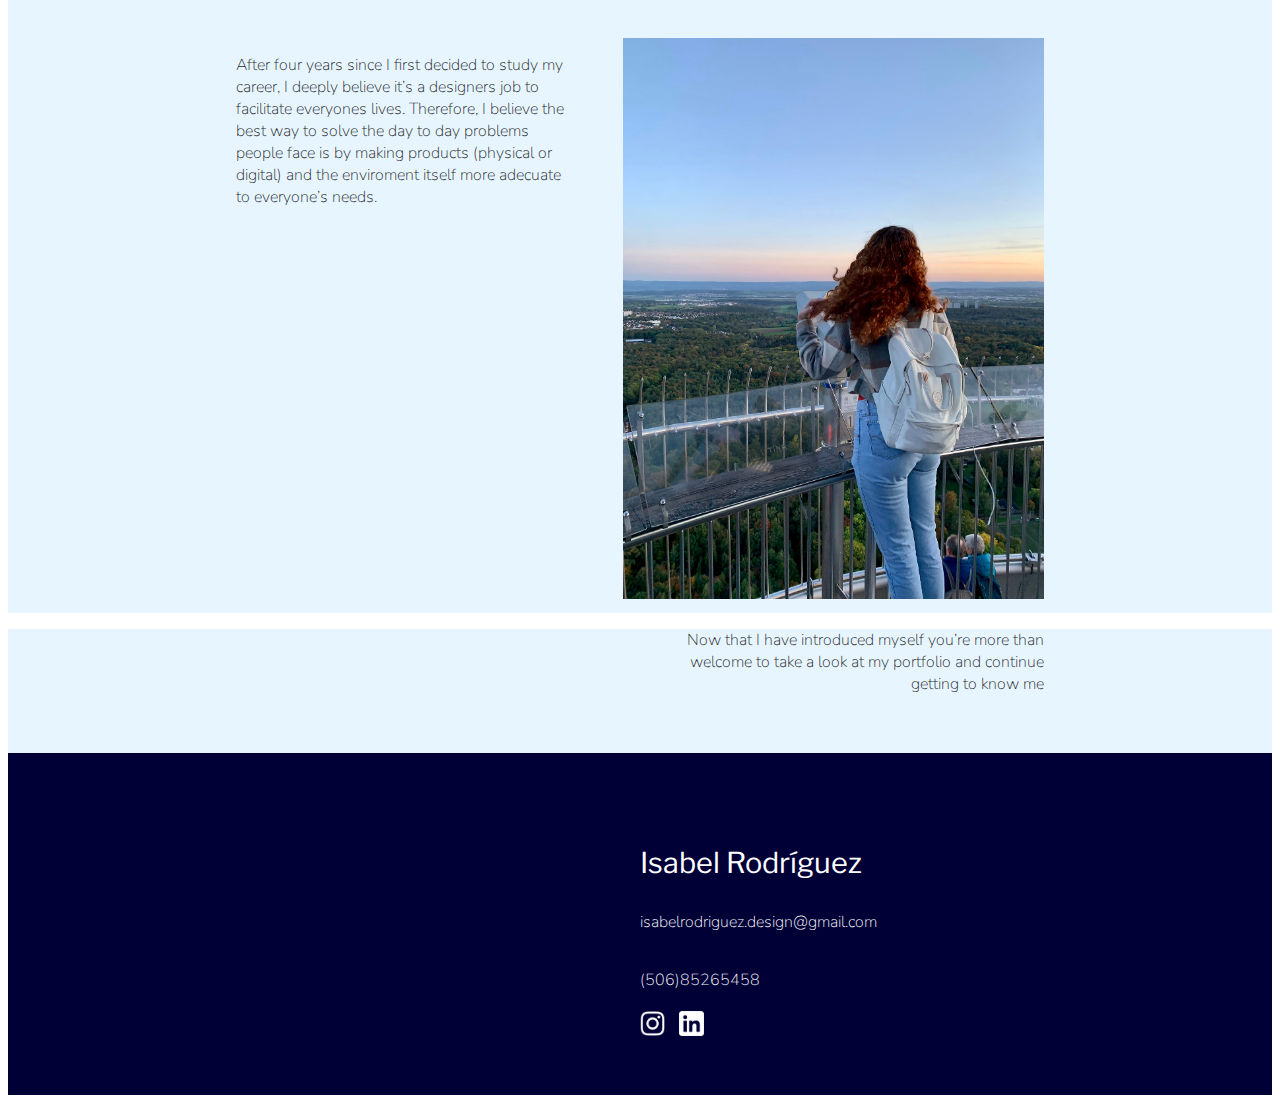
==== commit b3ddef35: "preentrega terminada" ====
--- a/index.html
+++ b/index.html
@@ -15,6 +15,7 @@
       href="https://fonts.googleapis.com/css2?family=Libre+Franklin&family=Nunito&display=swap"
       rel="stylesheet"
     />
+    <link rel="icon" type="image/x-icon" href="imagenes/favicon.png" />
     <title>Isabel Rodríguez</title>
   </head>
   <body class="layout">
--- a/css/style.css
+++ b/css/style.css
@@ -44,7 +44,7 @@
   font-weight: 500;
 }
 
-/*CARACTERIZANDO LAS SECCIONES DEL MAIN*/
+/*CARACTERIZANDO LAS SECCIONES DEL MAIN LANDING PAGE*/
 
 .introduction_box {
   color: rgb(255, 255, 255);
@@ -113,7 +113,7 @@
 }
 
 h3 {
-  font-size: 140%;
+  font-size: 110%;
   font-family: "Libre Franklin", sans-serif;
   font-weight: 400;
   margin-bottom: 15px;
@@ -123,7 +123,7 @@
   text-align: left;
   font-family: "Nunito", sans-serif;
   font-weight: 300;
-  font-size: 120%;
+  font-size: 90%;
 }
 
 span {
@@ -134,7 +134,7 @@
 
 h6 {
   font-family: "Libre Franklin", sans-serif;
-  font-size: 75%;
+  font-size: 80%;
   font-weight: 200;
   margin-left: 10px;
   margin-bottom: 15px;
@@ -160,26 +160,16 @@
   margin-bottom: 10px;
 }
 
-.img_box {
-  display: flex;
-  flex-direction: row;
-  justify-content: space-around;
-  flex-wrap: wrap;
-}
-
 .img_comunication {
-  width: 600px;
-  height: 500px;
+  max-width: 80%;
 }
 
 .img_product {
-  width: 600px;
-  height: 380px;
+  max-width: 80%;
 }
 
 .img_project {
-  width: 600px;
-  height: 500px;
+  max-width: 80%;
 }
 
 .img_footer {
@@ -194,24 +184,69 @@
 
 .title_box {
   color: rgb(255, 255, 255);
-  padding-top: 100px;
-  padding-bottom: 100px;
-  padding-right: 300px;
-  padding-left: 300px;
-  background-color: rgb(33, 33, 100);
-}
-
+  padding-top: 5%;
+  padding-bottom: 5%;
+  padding-right: 18%;
+  padding-left: 12%;
+  background-color: rgb(33, 33, 100);
+}
+
+.img_box {
+  display: flex;
+  flex-direction: column;
+  justify-content: center;
+  align-content: center;
+  gap: 15px;
+  flex-wrap: wrap;
+  padding-top: 5%;
+  padding-bottom: 5%;
+}
+
+/* MODIFICACIONES FORMULARIO*/
 .form_box {
   background-color: rgb(230, 245, 255);
-  padding-left: 300px;
-  padding-right: 300px;
-  padding-bottom: 50px;
-  padding-top: 50px;
   color: rgb(36, 36, 36);
-  font-family: "Libre Franklin", sans-serif;
-}
-
-/*MODIFICACIONES PARA WEB*/
+  padding: 5%;
+  font-family: "Libre Franklin", sans-serif;
+  display: flex;
+  justify-content: center;
+  align-items: center;
+  height: 100vh;
+}
+
+form {
+  width: 100%;
+  padding: 5%;
+  max-width: 700px;
+  box-sizing: border-box;
+  border: 1px solid #ccc;
+  border-radius: 5px;
+}
+.selection {
+  display: flex;
+  flex-direction: row;
+  gap: 15px;
+}
+
+input,
+textarea {
+  width: 100%;
+  box-sizing: border-box;
+}
+
+.accordion {
+  padding-right: 18%;
+  padding-left: 12%;
+  padding-bottom: 8%;
+  background-color: rgb(33, 33, 100);
+  color: white;
+}
+.accordion-item {
+  background-color: rgb(33, 33, 100);
+  color: white;
+}
+
+/*MODIFICACIONES PARA TABLET*/
 
 @media (min-width: 768px) {
   .section_a_box {
@@ -237,31 +272,75 @@
   }
 
   .navbar-elem {
-    margin-left: 10px;
+    margin-left: 5px;
   }
 
   .footer__box {
     align-items: baseline;
     padding-left: 50%;
   }
-}
-
-@media (min-width: 1024px) {
+
+  .img_box {
+    flex-direction: row;
+    gap: 15px;
+  }
+
+  .img_comunication {
+    max-width: 40%;
+  }
+
+  .img_product {
+    max-width: 40%;
+  }
+
+  .img_project {
+    max-width: 40%;
+  }
+  .form_elements {
+    display: flex;
+    flex-direction: column;
+    gap: 15px;
+  }
+
+  .nombre {
+    display: flex;
+    flex-direction: row;
+    gap: 35px;
+  }
+
+  .selection {
+    gap: 25px;
+  }
+
+  form {
+    max-width: 100%;
+  }
+
+  .form_box {
+    padding-top: 5%;
+    padding-bottom: 5%;
+    padding-right: 30%;
+    padding-left: 30%;
+  }
+}
+
+/*MODIFICACIONES PARA WEB*/
+@media (min-width: 1200px) {
   h1 {
     font-size: 200%;
   }
 
   h2 {
     font-weight: 800;
-    font-size: 270%;
+    font-size: 300%;
   }
 
   h3 {
-    font-size: 200%;
+    font-size: 180%;
   }
 
   h4 {
-    font-size: 120%;
+    font-size: 110%;
   }
 
   span {
@@ -276,6 +355,6 @@
     font-size: 100%;
   }
   .navbar-elem {
-    margin-left: 100px;
-  }
-}
+    margin-left: 80px;
+  }
+}
